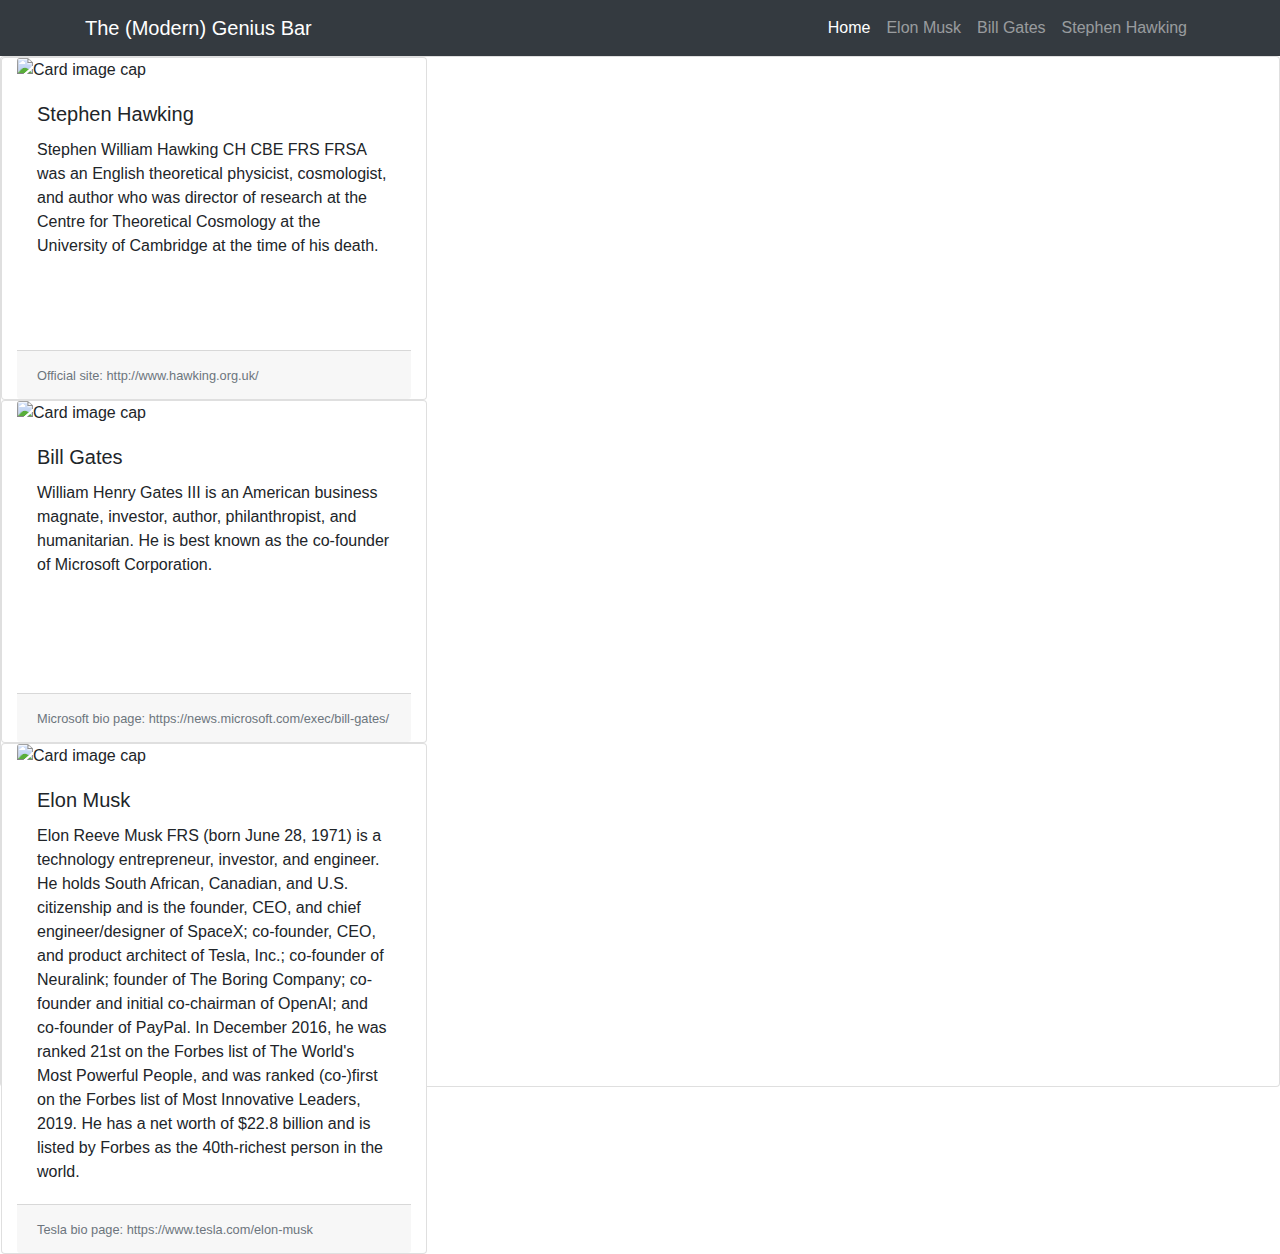
==== index.html @ ec35a614 "Added other pages, fixed stuff, filled everything out" ====
<!DOCTYPE html>
<html lang="en">
<head>
    <meta charset="UTF-8">
    <meta name="viewport" content="width=device-width, initial-scale=1.0">
    <meta http-equiv="X-UA-Compatible" content="ie=edge">

    <title></title>
    
    <!-- BOOTSTRAP ITSELF -->
    <link rel="stylesheet" href="https://stackpath.bootstrapcdn.com/bootstrap/4.3.1/css/bootstrap.min.css">
      <!-- BOOTSTRAP THEME NEEDS THEME -->
    <link rel="stylesheet" href="https://bootswatch.com/4/<theme>/bootstrap.min.css">
      <!-- CUSTOM STYLES -->
    <link rel="stylesheet" href="styles.css">
    <!-- FONT AWESOME -->
    <link rel="stylesheet" href="https://cdnjs.cloudflare.com/ajax/libs/font-awesome/4.7.0/css/font-awesome.min.css">
</head>

<body>

<!-- Navigation -->
<nav class="navbar navbar-expand-lg navbar-dark bg-dark">
<div class="container">
    <a class="navbar-brand" href="index.html">The (Modern) Genius Bar</a>
    <button class="navbar-toggler" type="button" data-toggle="collapse" data-target="#navbarResponsive" aria-controls="navbarResponsive" aria-expanded="false" aria-label="Toggle navigation">
        <span class="navbar-toggler-icon"></span>
        </button>
    <div class="collapse navbar-collapse" id="navbarResponsive">
    <ul class="navbar-nav ml-auto">
        <li class="nav-item active">
        <a class="nav-link" href="index.html">Home
                <span class="sr-only">(current)</span>
            </a>
        </li>
        <li class="nav-item">
        <a class="nav-link" href="elon_musk.html">Elon Musk</a>
        </li>
        <li class="nav-item">
        <a class="nav-link" href="bill_gates.html">Bill Gates</a>
        </li>
        <li class="nav-item">
        <a class="nav-link" href="stephen_hawking.html">Stephen Hawking</a>
        </li>
    </ul>
    </div>
</div>
</nav>

<div class="card-group">
    <div class="card mx-auto">
        <div class="card col-md-4">
            <img class="card-img-top" src="https://cdn.aarp.net/content/dam/aarp/politics/events-and-history/2018/03/1140-stephen-hawking-obit.imgcache.revdce2d6f3ffcbdc7b1b661637a2672796.jpg" alt="Card image cap">
            <div class="card-body">
                <h5 class="card-title">Stephen Hawking</h5>
                <p class="card-text">Stephen William Hawking CH CBE FRS FRSA was an English theoretical physicist, cosmologist, and author who was director of research at the Centre for Theoretical Cosmology at the University of Cambridge at the time of his death.</p>
            </div>
            <div class="card-footer">
                <a href="http://www.hawking.org.uk/">
                    <small class="text-muted">Official site: http://www.hawking.org.uk/</small>
                </a>
            </div>
        </div>

        <div class="card col-md-4">
            <img class="card-img-top" src="https://specials-images.forbesimg.com/imageserve/5c76b4b84bbe6f24ad99c370/416x416.jpg?background=000000&cropX1=0&cropX2=4000&cropY1=0&cropY2=4000" alt="Card image cap">
            <div class="card-body">
                <h5 class="card-title">Bill Gates</h5>
                <p class="card-text">William Henry Gates III is an American business magnate, investor, author, philanthropist, and humanitarian. He is best known as the co-founder of Microsoft Corporation.</p>
            </div>
            <div class="card-footer">
                <a href="https://news.microsoft.com/exec/bill-gates/"> 
                    <small class="text-muted">Microsoft bio page: https://news.microsoft.com/exec/bill-gates/</small>
                </a>
            </div>
        </div>

        <div class="card col-md-4">
            <img class="card-img-top" src="https://image.businessinsider.com/5d003e606fc92048d552ab93?width=1100&format=jpeg&auto=webp" alt="Card image cap">
            <div class="card-body">
                <h5 class="card-title">Elon Musk</h5>
                <p class="card-text">Elon Reeve Musk FRS (born June 28, 1971) is a technology entrepreneur, investor, and engineer. He holds South African, Canadian, and U.S. citizenship and is the founder, CEO, and chief engineer/designer of SpaceX; co-founder, CEO, and product architect of Tesla, Inc.; co-founder of Neuralink; founder of The Boring Company; co-founder and initial co-chairman of OpenAI; and co-founder of PayPal. In December 2016, he was ranked 21st on the Forbes list of The World's Most Powerful People, and was ranked (co-)first on the Forbes list of Most Innovative Leaders, 2019. He has a net worth of $22.8 billion and is listed by Forbes as the 40th-richest person in the world.</p>
            </div>
            <div class="card-footer">
                <a href="https://www.tesla.com/elon-musk">
                    <small class="text-muted">Tesla bio page: https://www.tesla.com/elon-musk</small>
                </a>
            </div>
        </div>

    

</body>
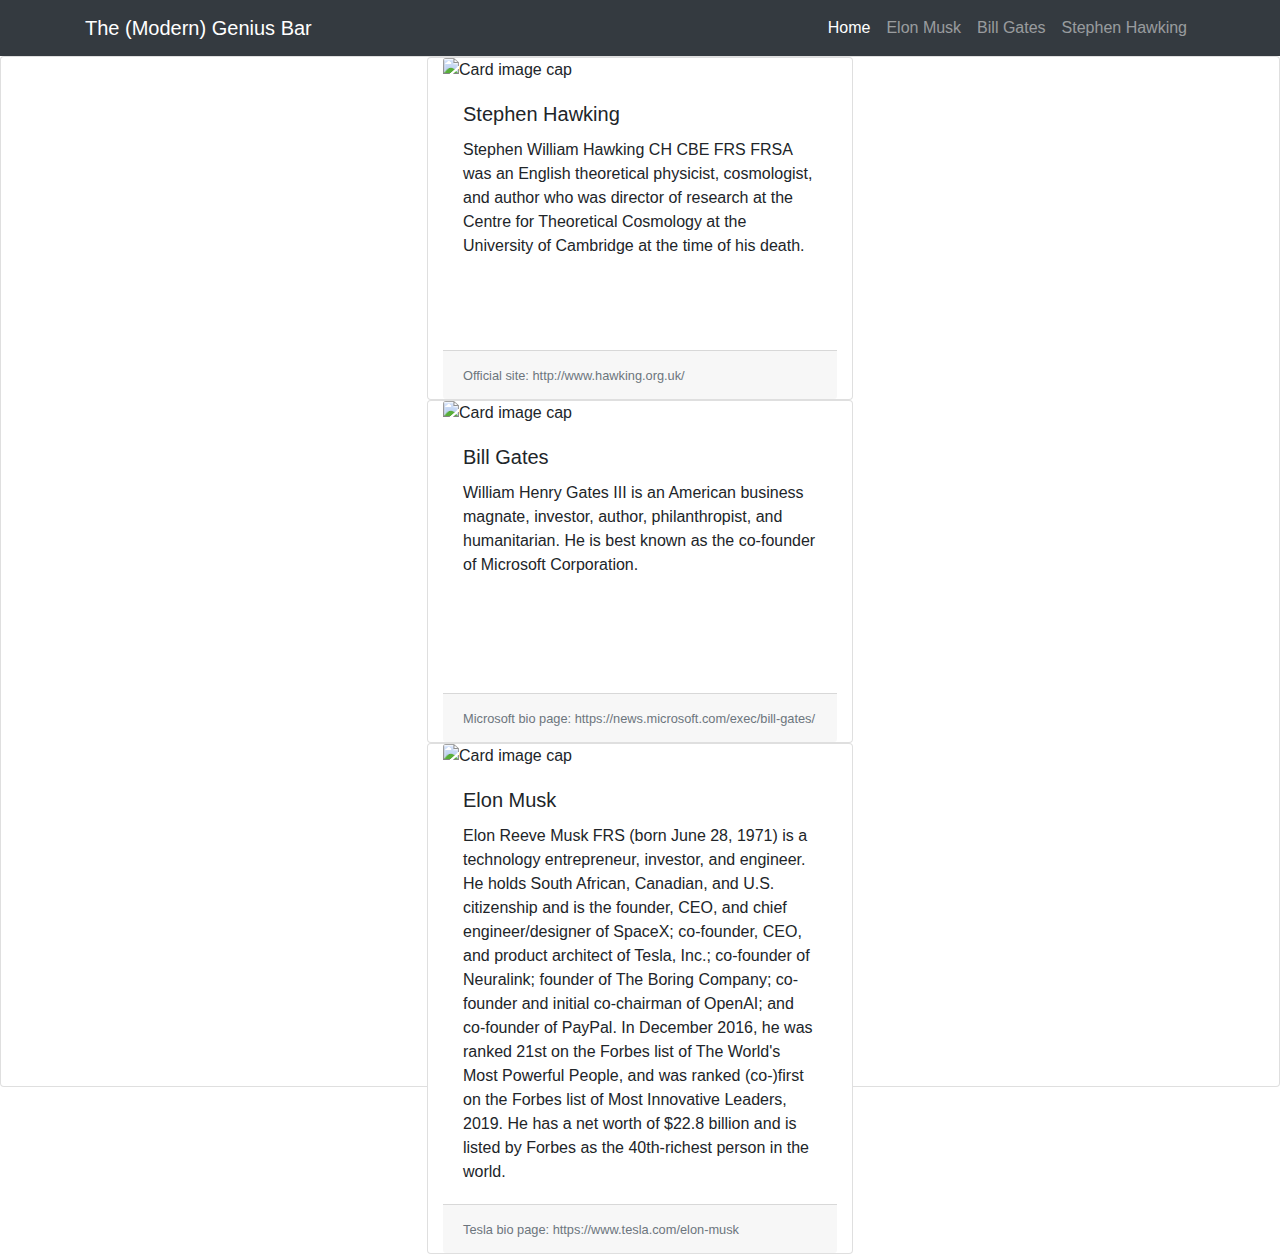
==== commit 7c1a1646: "Fixed homepage" ====
--- a/index.html
+++ b/index.html
@@ -11,8 +11,6 @@
     <link rel="stylesheet" href="https://stackpath.bootstrapcdn.com/bootstrap/4.3.1/css/bootstrap.min.css">
       <!-- BOOTSTRAP THEME NEEDS THEME -->
     <link rel="stylesheet" href="https://bootswatch.com/4/<theme>/bootstrap.min.css">
-      <!-- CUSTOM STYLES -->
-    <link rel="stylesheet" href="styles.css">
     <!-- FONT AWESOME -->
     <link rel="stylesheet" href="https://cdnjs.cloudflare.com/ajax/libs/font-awesome/4.7.0/css/font-awesome.min.css">
 </head>
@@ -48,7 +46,7 @@
 </nav>
 
 <div class="card-group">
-    <div class="card mx-auto">
+    <div class="card mx-auto pd-4 align-items-center">
         <div class="card col-md-4">
             <img class="card-img-top" src="https://cdn.aarp.net/content/dam/aarp/politics/events-and-history/2018/03/1140-stephen-hawking-obit.imgcache.revdce2d6f3ffcbdc7b1b661637a2672796.jpg" alt="Card image cap">
             <div class="card-body">
@@ -87,7 +85,7 @@
                 </a>
             </div>
         </div>
-
-    
+    </div>
+</div>
 
 </body>